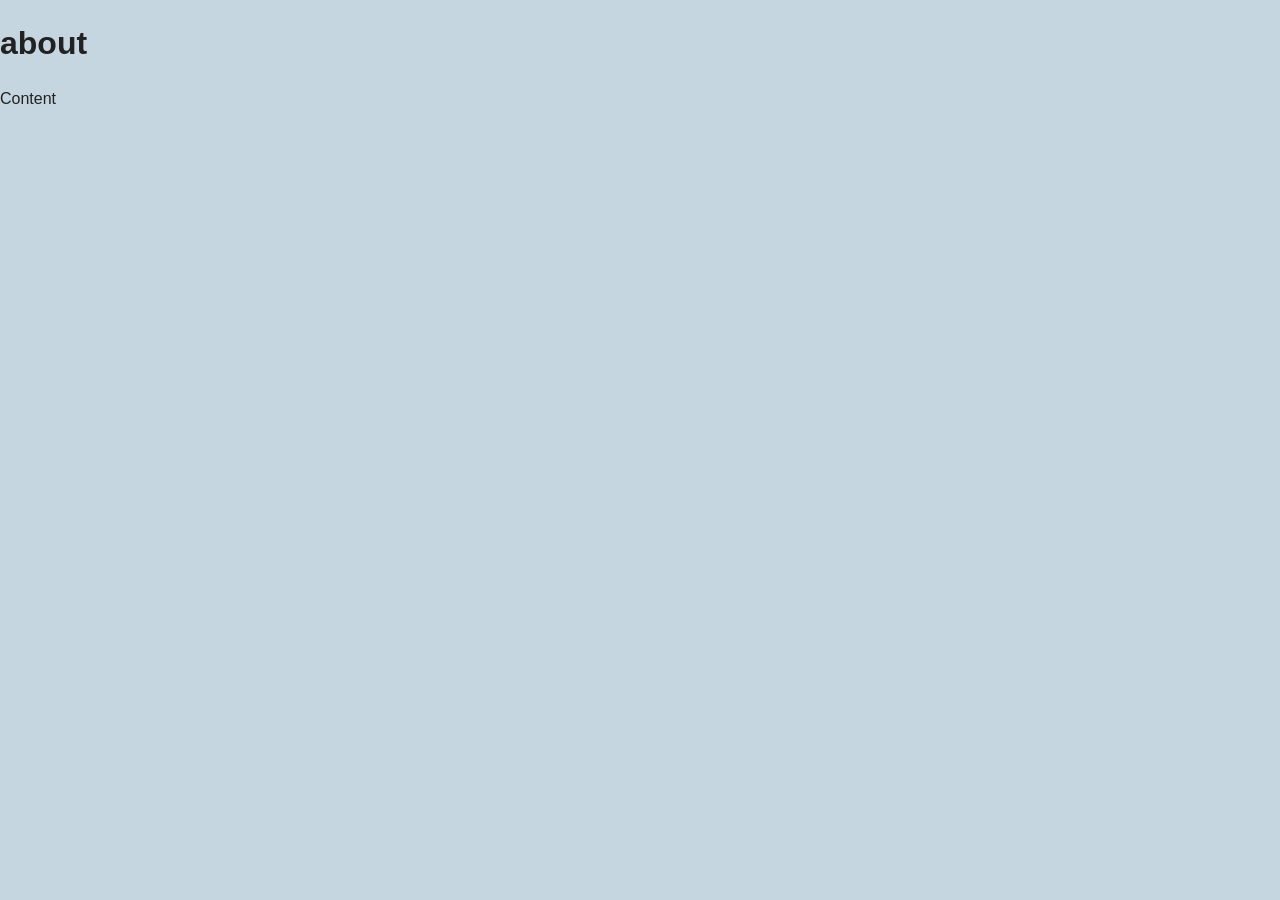
==== about.html @ 1baac7cf "Added pages and stylesheet" ====
<!DOCTYPE html>
<html lang="en">
<head>
  <meta charset="UTF-8">
  <meta name="viewport" content="width=device-width, initial-scale=1.0">
  <title>Page title</title>
  <link rel="stylesheet" href="css/style.css">
</head>
<body>
  <h1>about</h1>
  <p>Content</p>
</body>
</html>
---- css/style.css ----
/* ============================================
   Design direction
   Body font:     Georgia, serif
   Heading font:  Helvetica, sans-serif
   Text color:    #222222
   Background:    #fdfdfb
   Accent:        #1a5f9c
   Mood: quiet, editorial, plenty of white space
   ============================================ */

 /* --- Base and typography --- */
body {
  font-family: 'Gill Sans', 'Gill Sans MT', Calibri, 'Trebuchet MS', sans-serif;
  font-size: 100%;
  line-height: 1.4;
  color: #222222;
  background-color: #c5d6e0;
  margin: 0;
}

body { font-size: 100%; }     /* respects the reader's own setting */
h1   { font-size: 2rem; }
h2   { font-size: 1.5rem; }
h3   { font-size: 1.25rem; }
h4   { font-size: 1rem; }

a { color: #177cd4; }
a:hover { color: #8a11fc; }

/* --- Wrapper --- */
.wrapper {
  max-width: 500px;
  margin: 0 auto;
  padding: 0 3rem;
}

/* --- Header and nav --- */

.nav-link { font-size: 1.10rem; color: #177cd4; text-decoration: none; }

/* --- Hero --- */

.hero-title { color: #9c0000;}
.hero-text { color: #9c0000;}


/* --- Text blocks --- */


/* --- Lists --- */


/* --- Links --- */


/* --- Footer --- */
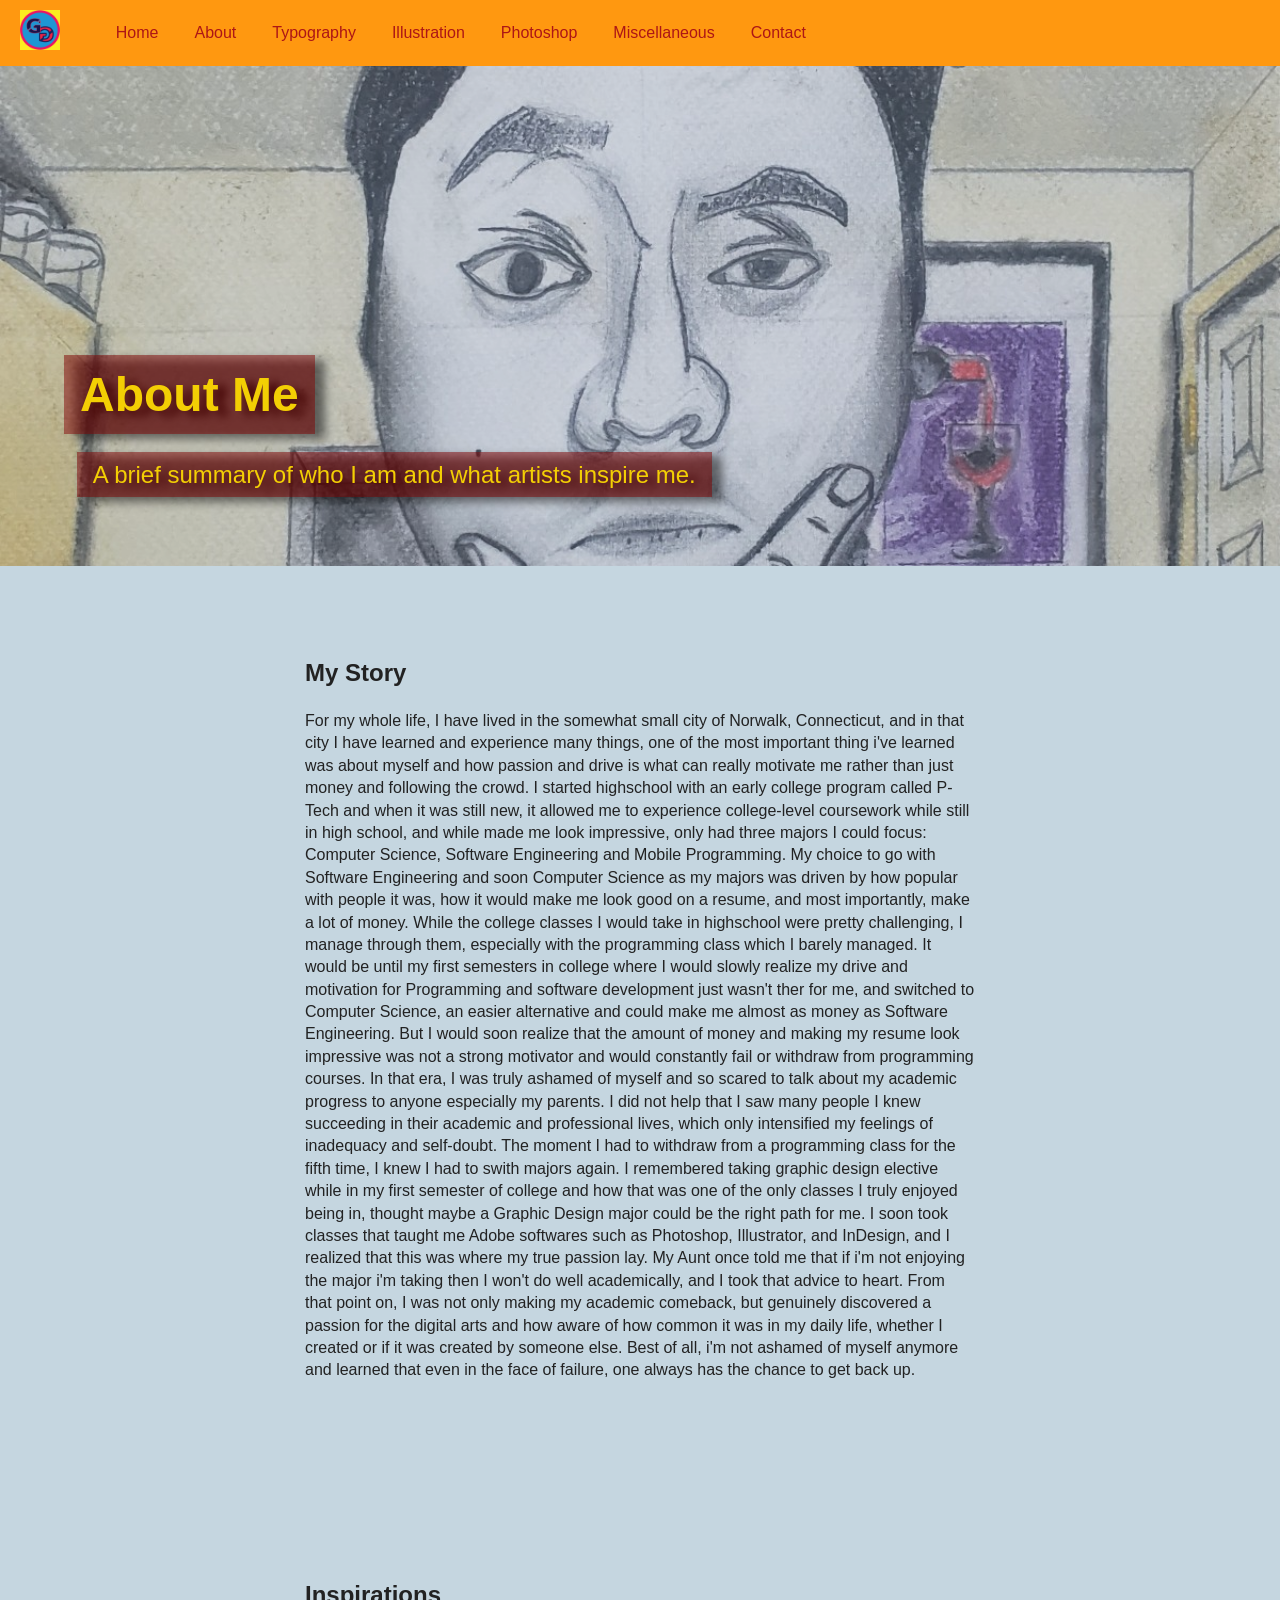
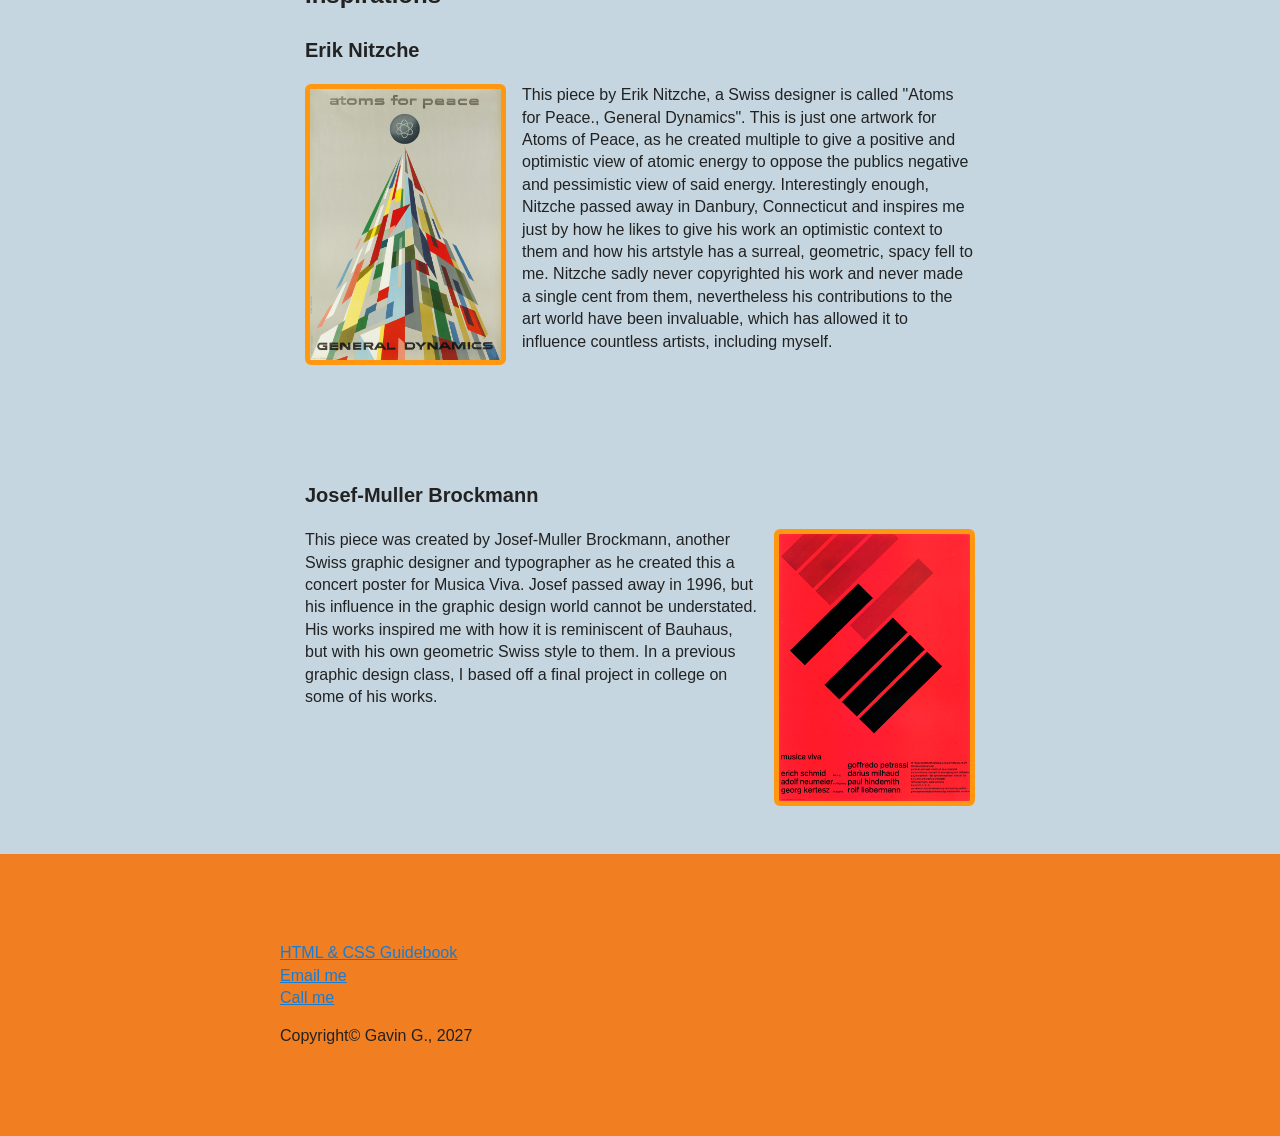
==== commit 5f108b7b: "Changed nav titles, updated nav pages, images and text" ====
--- a/about.html
+++ b/about.html
@@ -2,12 +2,82 @@
 <html lang="en">
 <head>
   <meta charset="UTF-8">
-  <meta name="viewport" content="width=device-width, initial-scale=1.0">
-  <title>Page title</title>
+  <title>Template Page</title>
   <link rel="stylesheet" href="css/style.css">
+  <script src="js/include.js" defer></script>
 </head>
+
+
 <body>
-  <h1>about</h1>
-  <p>Content</p>
+
+<!-- PAGE TOP: filled in from includes/header.html -->
+<div id="page-top"></div>
+
+<main class="page-main">
+
+<div class="hero">
+  <img class="hero-image" src="images/portrat.jpg" alt=""> 
+  <h1 class="hero-title">About Me</h1>
+  <p class="hero-text">A brief summary of who I am and what artists inspire me.</p>
+</div>
+
+<div class="wrapper">
+<section class="text-block">
+<h2 class="section-title">My Story</h2>
+<p>For my whole life, I have lived in the somewhat small city of Norwalk, Connecticut, and in that city I have learned and experience many things, one of the most important thing i've learned 
+  was about myself and how passion and drive is what can really motivate me rather than just money and following the crowd. I started highschool with an early college program called P-Tech and when it was still 
+  new, it allowed me to experience college-level coursework while still in high school, and while made me look impressive, only had three majors I could focus: Computer Science, Software Engineering and Mobile Programming. 
+  My choice to go with Software Engineering and soon Computer Science as my majors was driven by how popular with people it was, how it would make me look good on a resume, and most importantly, make a lot of money. While the college classes 
+  I would take in highschool were pretty challenging, I manage through them, especially with the programming class which I barely managed. It would be until my first semesters in college where I would slowly realize my drive and motivation for 
+  Programming and software development just wasn't ther for me, and switched to Computer Science, an easier alternative and could make me almost as money as Software Engineering. But I would soon realize that the amount of money and making my resume look
+  impressive was not a strong motivator and would constantly fail or withdraw from programming courses. In that era, I was truly ashamed of myself and so scared to talk about my academic progress to anyone especially my parents. I did not help that 
+  I saw many people I knew succeeding in their academic and professional lives, which only intensified my feelings of inadequacy and self-doubt. The moment I had to withdraw from a programming class for the fifth time, I knew I had to swith majors again. I remembered taking 
+  graphic design elective while in my first semester of college and how that was one of the only classes I truly enjoyed being in, thought maybe a Graphic Design major could be the right path for me. I soon took classes that taught me Adobe softwares such as Photoshop, Illustrator, and InDesign, and I realized that 
+  this was where my true passion lay. My Aunt once told me that if i'm not enjoying the major i'm taking then I won't do well academically, and I took that advice to heart. From that point on, I was not only making my academic comeback, but genuinely discovered a passion for the digital arts and how aware of how common it 
+  was in my daily life, whether I created or if it was created by someone else. Best of all, i'm not ashamed of myself anymore and learned that even in the face of failure, one always has the chance to get back up.
+</p>
+    <!-- LIST BLOCK: ordered -->
+
+    <!-- LINK EXAMPLES: internal + external -->
+
+
+  </section>
+</div>
+<div class="wrapper">
+  <section class="text-block">
+
+  <h2 class="section-title">Inspirations</h2>
+  <h3 class="section-title">Erik Nitzche</h3>
+  <p>
+  <img class="image-inline-left" src="images/gd.jpg" alt="A poster by Erik Nitzche for General Dynamics">
+  This piece by Erik Nitzche, a Swiss designer is called "Atoms for Peace., General Dynamics". This is just one artwork for Atoms of Peace, as
+  he created multiple to give a positive and optimistic view of atomic energy to oppose the publics negative and pessimistic view of said energy.
+  Interestingly enough, Nitzche passed away in Danbury, Connecticut and inspires me just by how he likes to give his work an optimistic context to them and how 
+  his artstyle has a surreal, geometric, spacy fell to me. Nitzche sadly never copyrighted his work and never made a single cent from them, nevertheless his 
+  contributions to the art world have been invaluable, which has allowed it to influence countless artists, including myself. 
+</p>
+
+  </section>
+   <!-- TEXT BLOCK: subheading + body paragraphs -->
+
+  <section class="text-block">
+
+
+  <h3 class="section-title">Josef-Muller Brockmann</h3>
+
+
+    <img class="image-inline-right" src="images/josef.jpg" alt="A poster by Josef-Muller Brockmann for Musica Viva">
+  <p>This piece was created by Josef-Muller Brockmann, another Swiss graphic designer and typographer as he created this a concert poster for Musica Viva. 
+    Josef passed away in 1996, but his influence in the graphic design world cannot be understated. His works inspired me with how it is reminiscent of Bauhaus, but with 
+  his own geometric Swiss style to them. In a previous graphic design class, I based off a final project in college on some of his works.</p>
+  
+  </section>
+</div>
+</main>
+
+<!-- PAGE BOTTOM: filled in from includes/footer.html -->
+<div id="page-bottom"></div>
+
 </body>
-</html>+</html>
+
--- a/css/style.css
+++ b/css/style.css
@@ -1,15 +1,21 @@
 
 /* ============================================
    Design direction
-   Body font:     Georgia, serif
-   Heading font:  Helvetica, sans-serif
-   Text color:    #222222
-   Background:    #fdfdfb
+   Body font:     Gill Sans MT, Gill Sans, sans serif
+   Heading font:  Trebuchet MS, sans-serif
+   Background:    #c5d6e0
    Accent:        #1a5f9c
    Mood: quiet, editorial, plenty of white space
    ============================================ */
-
+/* DEBUG: see the boxes. Change 1px to 0 to hide them. */
+* {
+  outline: 0px solid red;
+}
  /* --- Base and typography --- */
+*, *::before, *::after {
+  box-sizing: border-box;
+} 
+
 body {
   font-family: 'Gill Sans', 'Gill Sans MT', Calibri, 'Trebuchet MS', sans-serif;
   font-size: 100%;
@@ -26,27 +32,167 @@
 h4   { font-size: 1rem; }
 
 a { color: #177cd4; }
-a:hover { color: #8a11fc; }
+a:hover { color: #ff9810; }
 
 /* --- Wrapper --- */
 .wrapper {
-  max-width: 500px;
+  width: 100%;
   margin: 0 auto;
-  padding: 0 3rem;
+  padding: 40px;
+  max-width: 800px;
 }
 
 /* --- Header and nav --- */
-
-.nav-link { font-size: 1.10rem; color: #177cd4; text-decoration: none; }
+.site-header > p {
+  font-size: 1.50rem;
+  font-weight: 900;
+  color: #fdd90c;
+  letter-spacing: 20px;
+  text-align: center;
+  background-color: #861616;
+  filter: drop-shadow(0px 7px 9px #000);
+}
+
+.nav-link { 
+  font-size: 16px; 
+  color: #ad1616; 
+  text-decoration: none; 
+  border-radius: 6px;
+  display: inline-block;
+  padding: 8px 12px;
+}
+
+.nav-link:hover {
+  background-color: #b61c11;
+}
+
+/* HEADER LAYOUT: logo left, nav right */
+.site-header {
+  display: flex;
+  justify-content: flex-start;
+  align-items: center;
+  text-align: center;
+  background-color: #ff9810;
+  gap: 2em;
+  padding-bottom: 10px;
+  padding-top: 10px;
+  padding-left: 20px;
+}
+
+
+.nav-list {
+  list-style: none;
+  margin: 0;
+  padding: 0;
+   display: flex;
+  gap: 12px;
+  flex-wrap: wrap;
+}
+
+
+.logo img {
+  height: 40px;
+}
+
+a.logo {
+  text-decoration: none;
+}
 
 /* --- Hero --- */
 
-.hero-title { color: #9c0000;}
-.hero-text { color: #9c0000;}
+.hero {
+  position: relative;
+}
+  
+
+
+.hero-image {
+  width: 100%;
+  height: 500px;
+  opacity: 0.8;
+  transition: opacity 0.9s ease-in-out;
+  object-fit: cover;
+  display: block;
+} 
+
+.hero-title {
+  position: absolute;
+  filter: drop-shadow(10px 5px 5px #000);
+  bottom: 20%;
+  left: 5%;
+}
+
+.hero-text {
+  position: absolute;
+  filter: drop-shadow(10px 5px 5px #000);
+  bottom: 9%;
+  left: 6%;
+} 
+
+.hero-title,
+.hero-text {
+  background-color: rgba(129, 5, 5, 0.5);
+  padding: 6px 16px;
+}
+
+.hero-title { color: #f3cf04;
+font-size: 3rem;}
+.hero-text { color: #f3cf04;
+font-size: 1.5rem;}
 
 
 /* --- Text blocks --- */
 
+.image-inline-left {
+  width: 30%;
+  float: left;
+  max-width: 100%;
+  margin-right: 1em;
+  border-radius: 6px;
+  border: 5px solid #ff9810;
+}
+
+.image-inline-right {
+  float: right;
+  width: 30%;
+  max-width: 100%;
+  margin-left: 1em;
+  border-radius: 6px;
+  border: 5px solid #ff9810;
+}
+
+p {display:flow-root;} 
+
+.section-title {
+  margin: 25px 0px 20px 0px;   /* top, left and right, bottom */
+}
+
+.text-block {
+  margin-bottom: 25px;
+  padding: 25px;
+}
+
+.site-footer {
+  margin-top: 40px;
+  padding: 32px 0;
+  background-color: #f17e20;
+}
+
+/* --- Flexbox --- */
+/* FLEX CONTAINER: image + text side by side */
+.flex-row {
+  display: flex;
+  gap: 25px;
+  margin-bottom: 35px;
+  background-color: #f3cf04;
+  padding: 15px;
+  align-items: center;  
+}
+
+.flex-media {
+  width: 50%;
+}
+
 
 /* --- Lists --- */
 
@@ -54,4 +200,29 @@
 /* --- Links --- */
 
 
-/* --- Footer --- */
+/* --- Grid --- */
+/* GRID CONTAINER: image + text cards */
+.card-grid {
+  display: grid;
+  grid-template-columns: 1fr 1fr ;
+  gap: 1.5em;
+  margin-bottom: 35px;
+}
+
+.card-image {
+  width: 100%;
+  height: 200px;
+  object-fit: cover;
+}
+
+.card {
+  padding: 50px;
+  background-color: #f3cf04;
+  border: 1px solid #ff9810;
+  border-radius: 6px;
+}
+
+.card-title {
+  margin: 0.75em 0 0.25em;
+  color: #861616;
+}
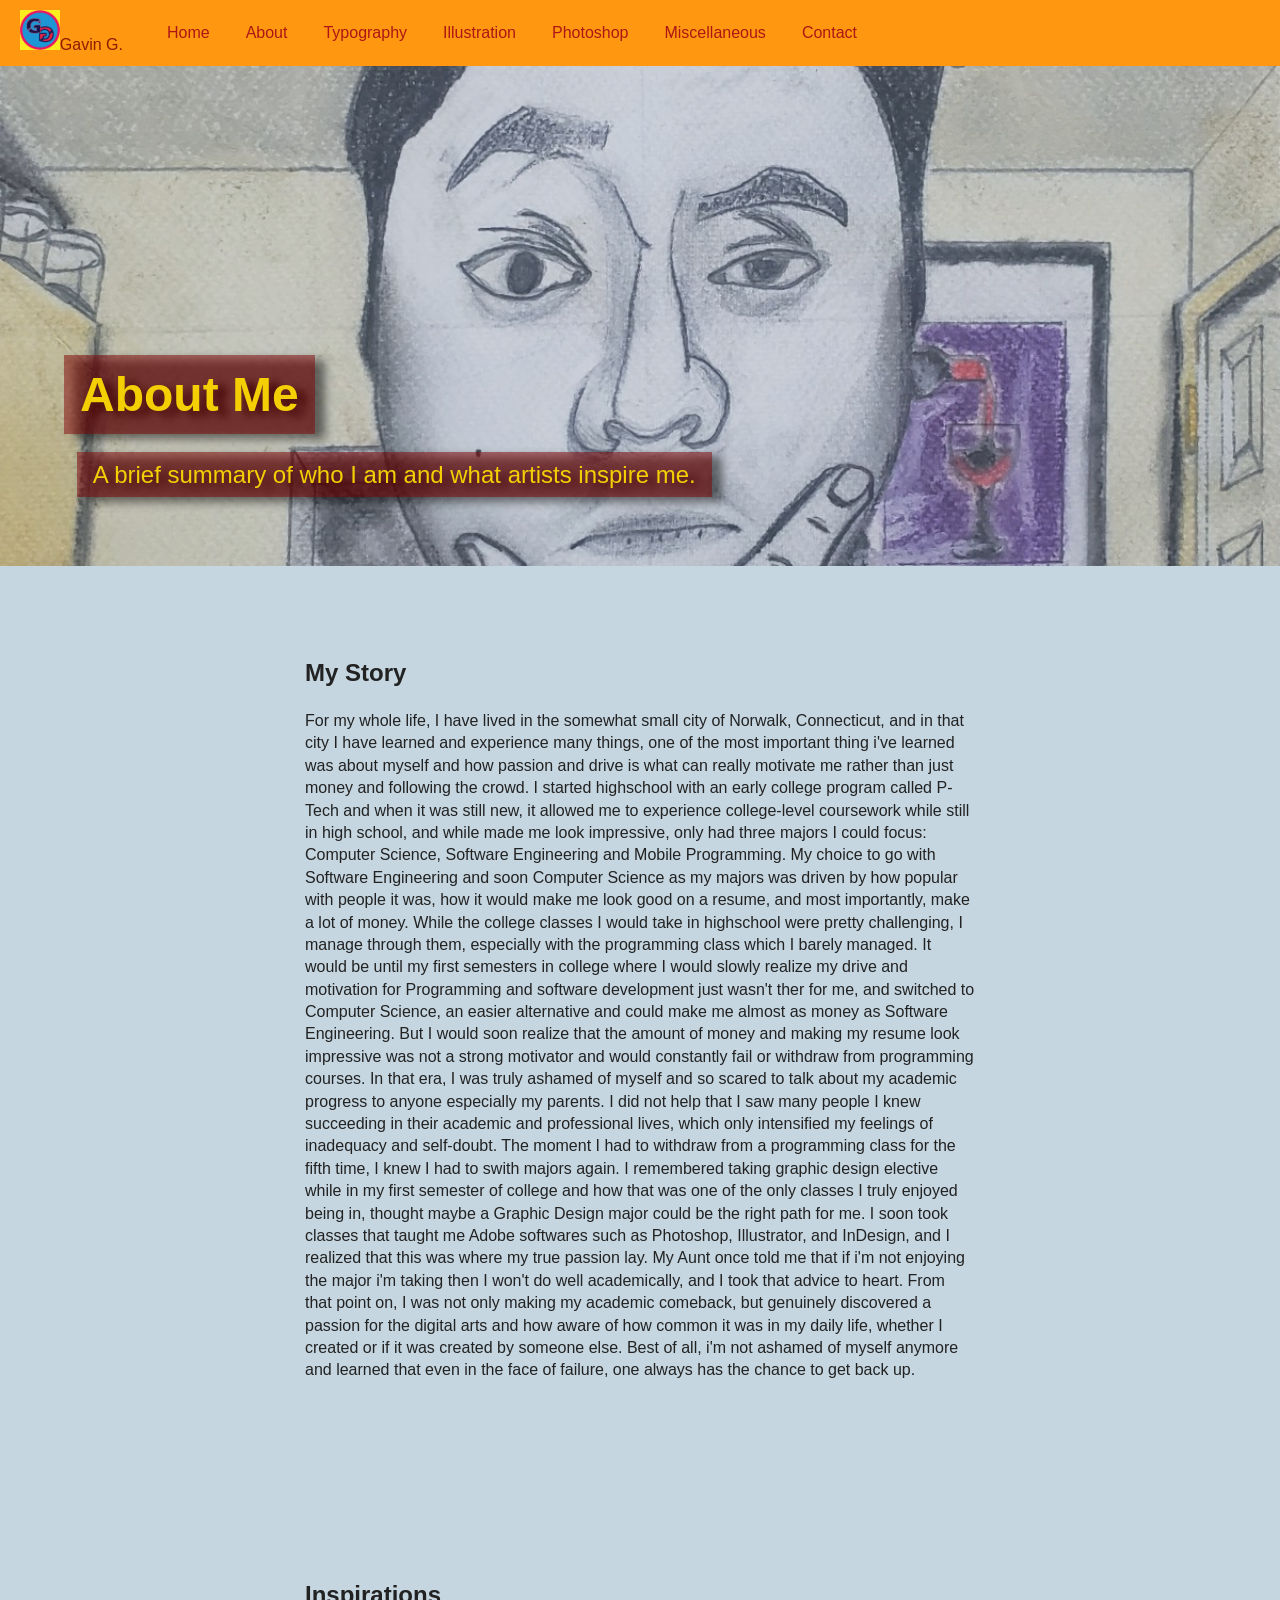
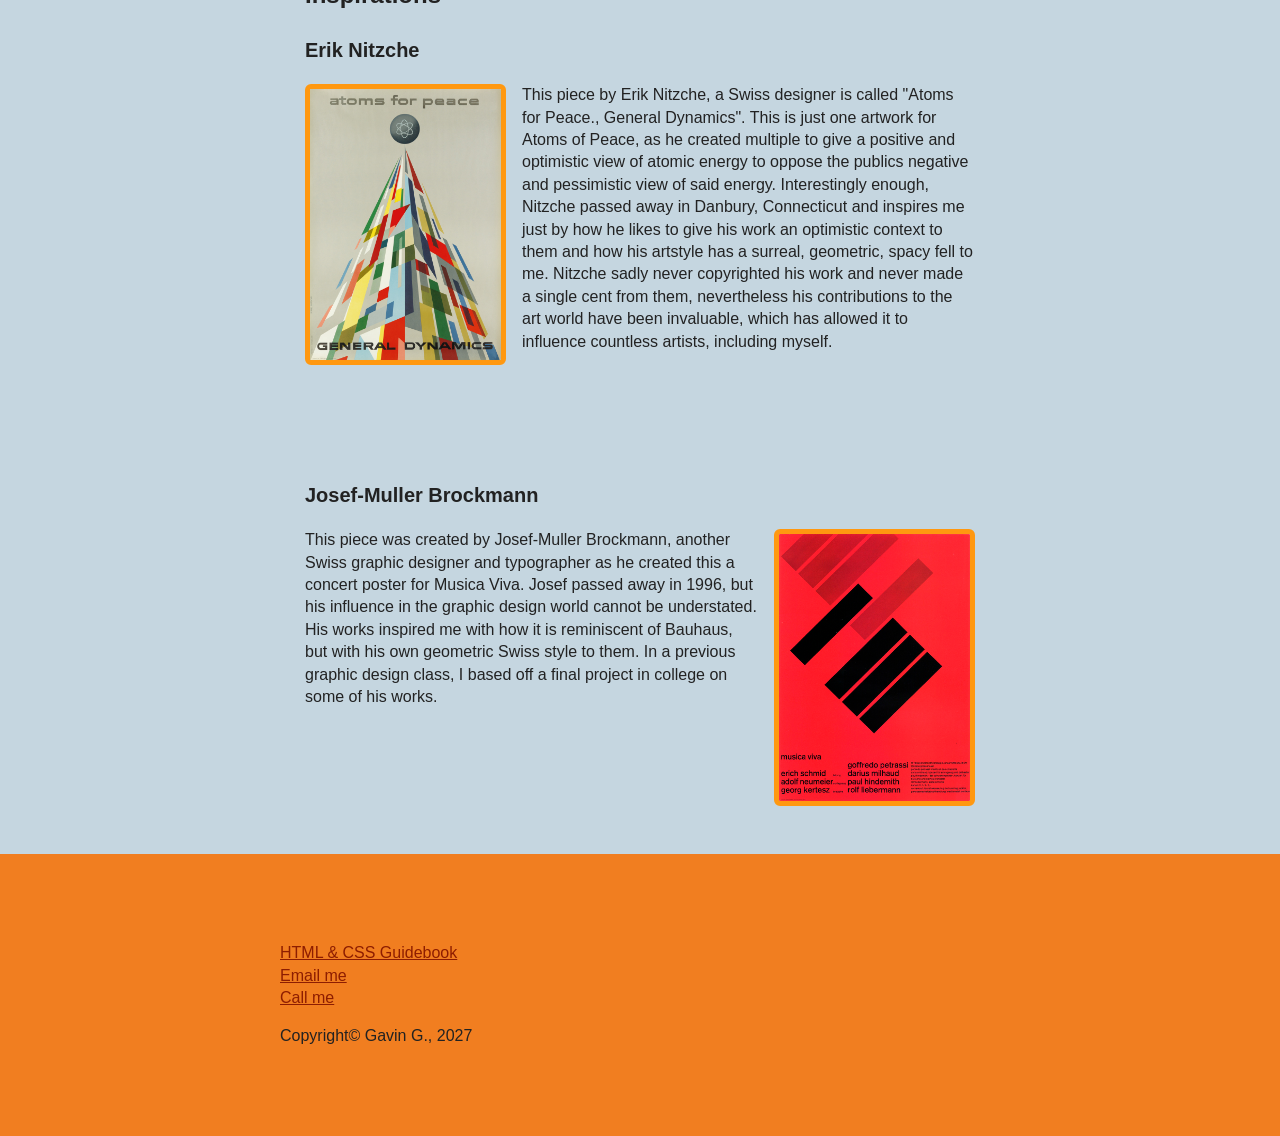
==== commit b782ca1c: "Added hamburger class and icon, adjusted nav for mobile, adjusted text and images for mobile" ====
--- a/about.html
+++ b/about.html
@@ -2,6 +2,7 @@
 <html lang="en">
 <head>
   <meta charset="UTF-8">
+  <meta name="viewport" content="width=device-width, initial-scale=1">
   <title>Template Page</title>
   <link rel="stylesheet" href="css/style.css">
   <script src="js/include.js" defer></script>
--- a/css/style.css
+++ b/css/style.css
@@ -31,7 +31,7 @@
 h3   { font-size: 1.25rem; }
 h4   { font-size: 1rem; }
 
-a { color: #177cd4; }
+a { color: #8d1d01; }
 a:hover { color: #ff9810; }
 
 /* --- Wrapper --- */
@@ -204,9 +204,8 @@
 /* GRID CONTAINER: image + text cards */
 .card-grid {
   display: grid;
-  grid-template-columns: 1fr 1fr ;
+  grid-template-columns: repeat(auto-fit, minmax(220px, 1fr));
   gap: 1.5em;
-  margin-bottom: 35px;
 }
 
 .card-image {
@@ -225,4 +224,107 @@
 .card-title {
   margin: 0.75em 0 0.25em;
   color: #861616;
+}
+
+/* HAMBURGER: hidden on wide screens */
+#nav-toggle {
+  display: none;
+}
+
+.hamburger {
+  display: none;
+  flex-direction: column;
+  justify-content: space-between;
+  width: 30px;
+  height: 22px;
+  cursor: pointer;
+}
+
+.hamburger span {
+  display: block;
+  height: 3px;
+  background-color: #222222;
+  border-radius: 3px;
+  transition: transform 0.3s ease, opacity 0.3s ease;
+}
+
+/* HAMBURGER: the X when the menu is open */
+#nav-toggle:checked + .hamburger span:nth-child(1) {
+  transform: translateY(9.5px) rotate(45deg);
+}
+
+#nav-toggle:checked + .hamburger span:nth-child(2) {
+  opacity: 0;
+}
+
+#nav-toggle:checked + .hamburger span:nth-child(3) {
+  transform: translateY(-9.5px) rotate(-45deg);
+}
+
+/* MOBILE: 768px and narrower */
+@media (max-width: 768px) {
+
+  /* Logo left, hamburger right, and let the nav drop to its own line */
+  .site-header {
+    justify-content: space-between;
+    flex-wrap: wrap;
+  }
+
+  /* Show the hamburger */
+  .hamburger {
+    display: flex;
+  }
+
+  /* Hide the nav, and make it a full line when it opens */
+  .site-nav {
+    display: none;
+    flex-basis: 100%;
+  }
+
+  /* Show the nav when the checkbox is checked */
+  #nav-toggle:checked ~ .site-nav {
+    display: block;
+  }
+
+  /* Stack the links */
+  .nav-list {
+    flex-direction: column;
+  }
+
+  .flex-row {
+  flex-direction: column;
+}
+
+.flex-media {
+  width: 100%;
+}
+
+.nav-link {border: solid 1px #ad1616;
+background-color: #009ce4;
+font-size: 1.5rem;
+font-weight: 700;
+padding: 0.5em 2em;}
+
+.image-inline-left {
+  width: 60%;
+  float: none;
+  max-width: 100%;
+  border-radius: 6px;
+  border: 7px solid #ff9810;
+}
+
+.image-inline-right {
+  float: none;
+  width: 60%;
+  max-width: 100%;
+  margin-left: 0.3em;
+  border-radius: 6px;
+  border: 7px solid #ff9810;
+}
+
+.hero-title { color: #f3cf04;
+font-size: 5rem;}
+
+
+
 }
